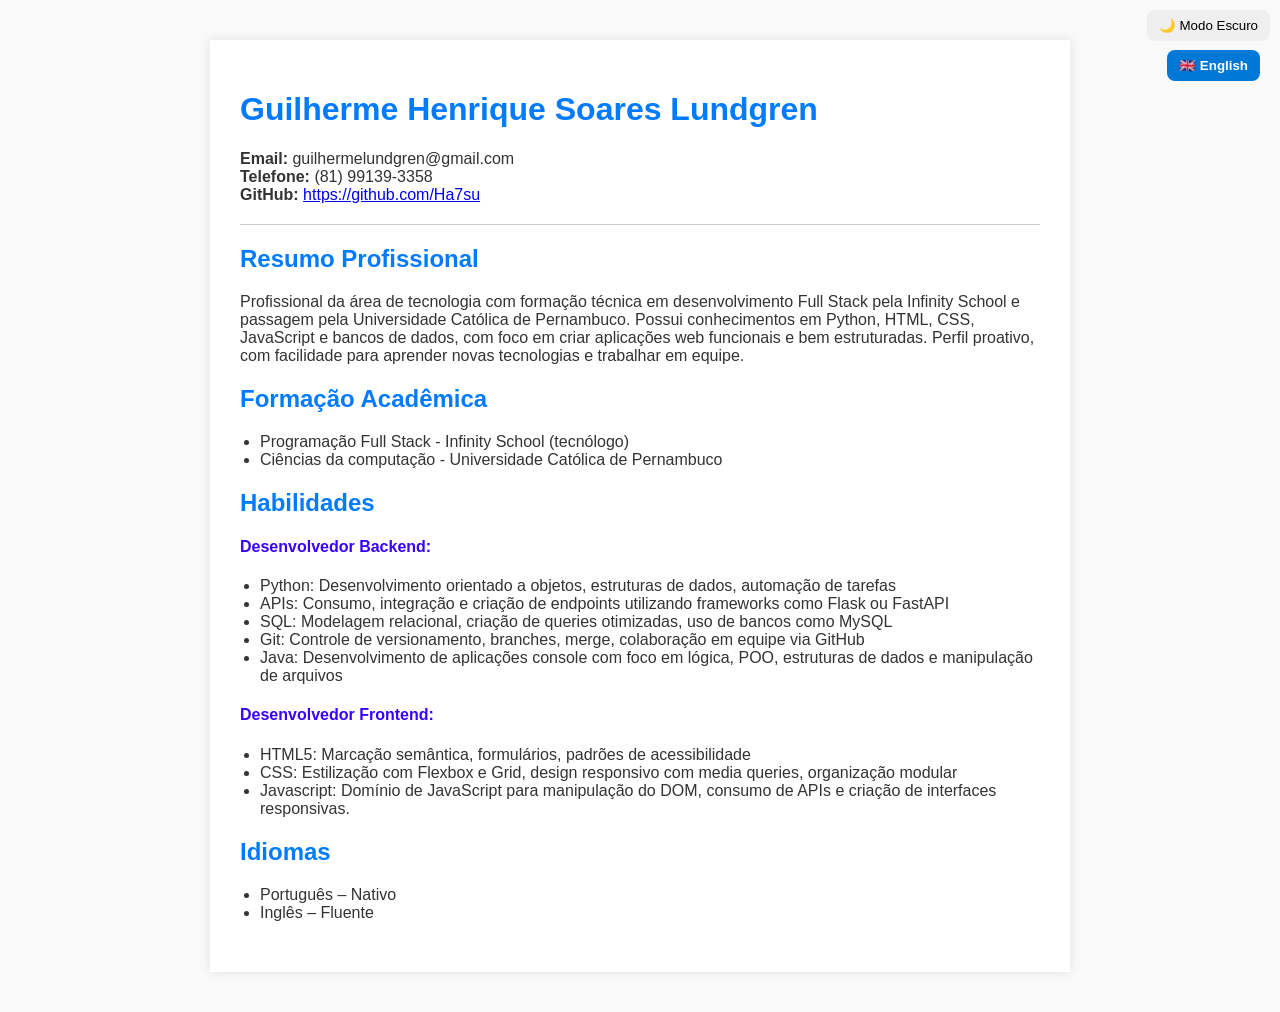
==== index.html @ 064d9575 "Update and rename Curriculo.html to index.html" ====
<html lang="pt-BR">
<head>
  <meta charset="UTF-8">
  <meta name="viewport" content="width=device-width, initial-scale=1.0">
  <title>Currículo - Seu Nome</title>

  <link rel="stylesheet" href="curriculo.css">
</head>
<body>
  <div class="container">
    <h1>Guilherme Henrique Soares Lundgren</h1>

    <button id="toggle-lang">🇬🇧 English</button>
    <button id="toggle-theme">🌙 Modo Escuro</button>

    <p><strong>Email:</strong> guilhermelundgren@gmail.com<br>
       <strong data-pt="Telefone:"
               data-en="Phone Number:">
                Telefone:</strong> (81) 99139-3358<br>
       <strong>GitHub:</strong> <a href="https://github.com/Ha7su">https://github.com/Ha7su</a>
    </p>

    <hr>

    <div class="section">
      <h2 data-pt="Resumo Profissional" data-en="Professional Summary">Resumo Profissional</h2>
      <p data-pt=" Profissional da área de tecnologia com formação técnica em desenvolvimento Full Stack pela Infinity School
      e passagem pela Universidade Católica de Pernambuco. Possui conhecimentos em Python, HTML, CSS, JavaScript
      e bancos de dados, com foco em criar aplicações web funcionais e bem estruturadas. Perfil proativo, 
      com facilidade para aprender novas tecnologias e trabalhar em equipe." 
         data-en="Technology professional with technical training in Full Stack Development from Infinity School and academic 
         experience at Universidade Católica de Pernambuco. Skilled in Python, HTML, CSS, JavaScript, and databases, 
         with a focus on building functional and well-structured web applications. Proactive profile with strong ability to 
         learn new technologies and collaborate effectively in team environments.">   
        Profissional da área de tecnologia com formação técnica em desenvolvimento Full Stack pela Infinity School
         e passagem pela Universidade Católica de Pernambuco. Possui conhecimentos em Python, HTML, CSS, JavaScript
         e bancos de dados, com foco em criar aplicações web funcionais e bem estruturadas. Perfil proativo, 
         com facilidade para aprender novas tecnologias e trabalhar em equipe.
        </p>
    </div>

    <div class="section">
      <h2 data-pt="Formação Acadêmica" data-en="Education">Formação Acadêmica</h2>
      
      <ul>
        <li data-pt="Programação Full Stack - Infinity School (tecnólogo)" 
            data-en="Full Stack Development – Infinity School (Technical Program)">
            Programação Full Stack - Infinity School (tecnólogo)</li>
        <li data-pt="Ciências da computação - Universidade Católica de Pernambuco" 
            data-en="Computer Science – Universidade Católica de Pernambuco">
            Ciências da computação - Universidade Católica de Pernambuco</li>
      </ul>
    </div>

    <div class="section">
      <h2 data-pt="Habilidades" data-en="Skills">Habilidades</h2>
      <h4 data-pt="Desenvolvedor Backend:"
          data-en="Backend Developer:"
          >Desenvolvedor Backend:</h4>
      <ul>
        <li data-pt="Python: Desenvolvimento orientado a objetos, estruturas de dados, automação de tarefas" 
            data-en="Python: Object-oriented programming, data structures, task automation">
            Python: Desenvolvimento orientado a objetos, estruturas de dados, automação de tarefas</li>
        <li data-pt="APIs: Consumo, integração e criação de endpoints utilizando frameworks como Flask ou FastAPI"
            data-en="APIs: Consumption, integration, and creation of endpoints using frameworks such as Flask and FastAPI">
            APIs: Consumo, integração e criação de endpoints utilizando frameworks como Flask ou FastAPI</li>
        <li data-pt="SQL: Modelagem relacional, criação de queries otimizadas, uso de bancos como MySQL"
            data-en="SQL: Relational modeling, optimized query design, experience with databases such as MySQL">
            SQL: Modelagem relacional, criação de queries otimizadas, uso de bancos como MySQL</li>
        <li data-pt="Git: Controle de versionamento, branches, merge, colaboração em equipe via GitHub"
            data-en="Git: Version control, branching, merging, and team collaboration via GitHub">
            Git: Controle de versionamento, branches, merge, colaboração em equipe via GitHub</li>
        <li data-pt="Java: Desenvolvimento de aplicações console com foco em lógica, POO, estruturas de dados e manipulação de arquivos"
            data-en="Java: Development of console applications focused on logic, OOP, data structures, and file handling">
            Java: Desenvolvimento de aplicações console com foco em lógica, POO, estruturas de dados e manipulação de arquivos</li>
      </ul>

      <h4 data-pt="Desenvolvedor Frontend:"
          data-en="Frontend Developer:"
          >Desenvolvedor Frontend:</h4>
      <ul>
        <li data-pt="HTML5: Marcação semântica, formulários, padrões de acessibilidade"
            data-en="HTML5: Semantic markup, form creation, and accessibility standards"
            >HTML5: Marcação semântica, formulários, padrões de acessibilidade</li>
        <li data-pt="CSS: Estilização com Flexbox e Grid, design responsivo com media queries, organização modular"
            data-en="CSS: Styling with Flexbox and Grid, responsive design using media queries, modular organization">
            CSS: Estilização com Flexbox e Grid, design responsivo com media queries, organização modular</li>
        <li data-pt="Javascript: Domínio de JavaScript para manipulação do DOM, consumo de APIs e criação de interfaces responsivas."
            data-en="JavaScript: Proficiency in DOM manipulation, API consumption, and development of responsive user interfaces">
            Javascript: Domínio de JavaScript para manipulação do DOM, consumo de APIs e criação de interfaces responsivas.</li>
      </ul>
    </div>

    <div class="section">
      <h2 data-pt="Idiomas"
          data-en="Languages">
      Idiomas</h2>
      <ul>
        <li data-pt="Português – Nativo"
            data-en="Portuguese – Native">
            Português – Nativo</li>
        <li data-pt="Inglês – Fluente"
            data-en="English – Fluent">
            Inglês – Fluente</li>
      </ul>
    </div>
  </div>

  
  <script src="curriculo.js"></script>
</body>

</html>
---- curriculo.css ----
body {
    font-family: Arial, sans-serif;
    margin: 40px;
    background-color: #f9f9f9;
    color: #333;
}

.container {
    max-width: 800px;
    margin: auto;
    background: #fff;
    padding: 30px;
    box-shadow: 0 0 10px rgba(0,0,0,0.1);
}

h1, h2 {
    color: #007BFF;
}

hr {
    border: none;
    border-top: 1px solid #ccc;
    margin: 20px 0;
}

.section {
    margin-bottom: 20px;
}

ul {
    padding-left: 20px;
}

h4 {
    color: rgb(55, 0, 255);
}

#toggle-theme {
    position: fixed;
    top: 10px;
    right: 10px;
    padding: 8px 12px;
    border: none;
    border-radius: 8px;
    cursor: pointer;
  }

  .dark-mode {
    background-color: #222;
    color: #f5f5f5;

    .container {
        background: #000000;
        box-shadow: 0 0 10px rgb(255, 254, 254);
    }


  }

#toggle-lang {
    position: fixed;
    top: 50px;
    right: 20px;
    border: none;
    background-color: #0078d7;
    color: white;
    padding: 8px 12px;
    border-radius: 8px;
    cursor: pointer;
    font-weight: bold;
  }
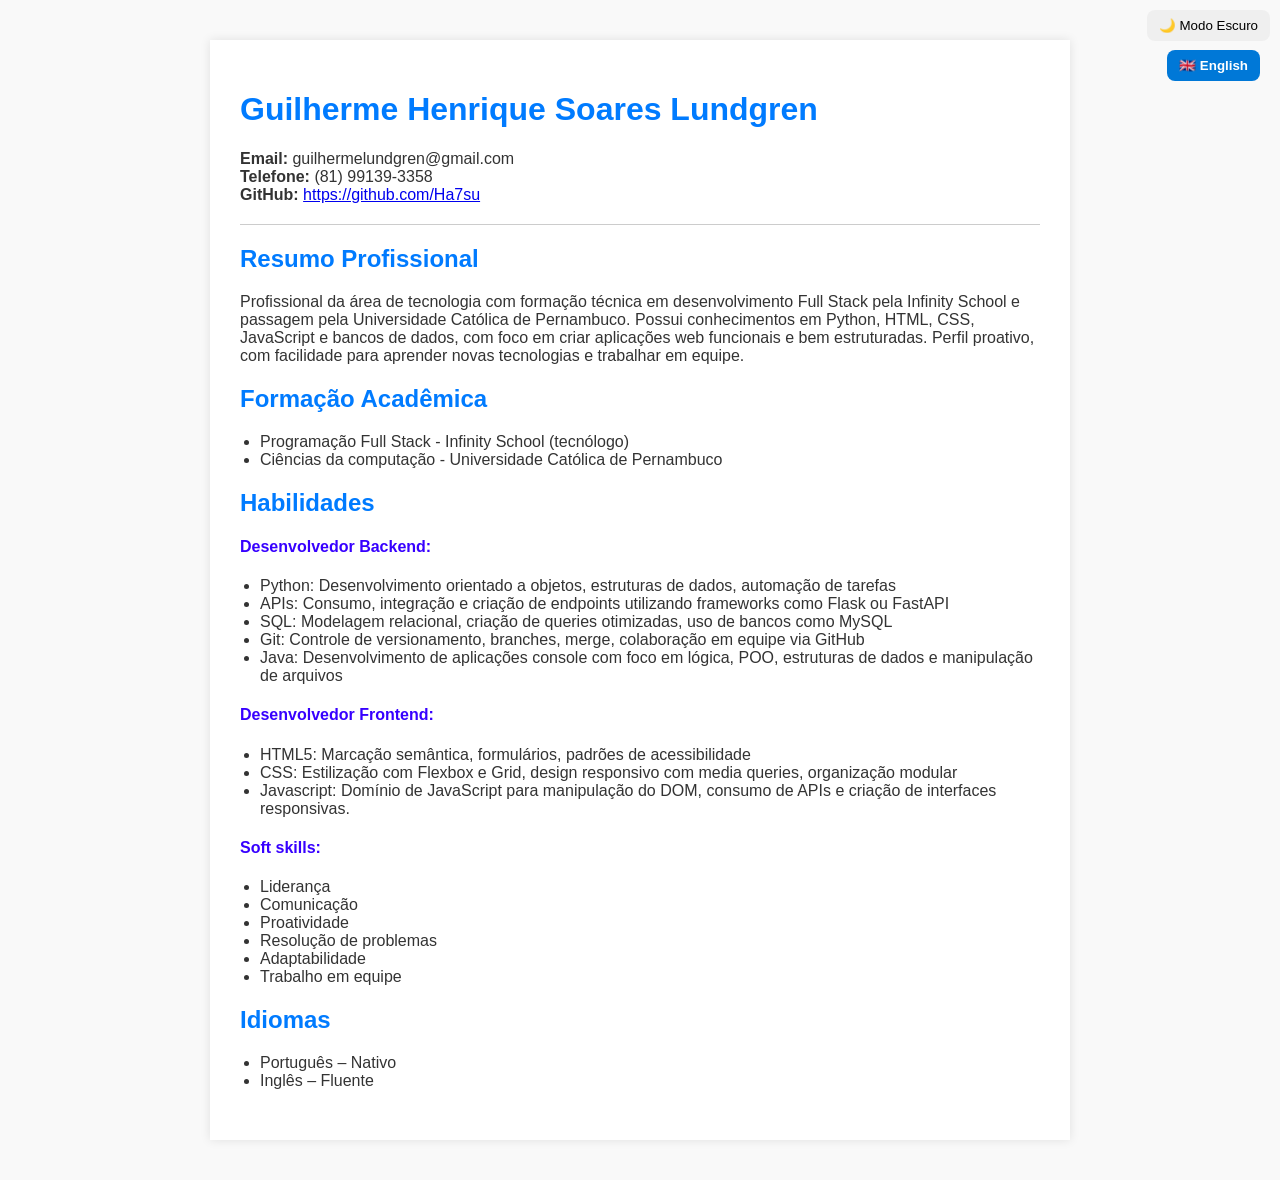
==== commit 60a3e403: "Update index.html" ====
--- a/index.html
+++ b/index.html
@@ -92,6 +92,39 @@
     </div>
 
     <div class="section">
+      <h4 data-pt="Soft skills:"
+          data-en="Soft skills:"
+          >Soft skills:</h4>
+
+      <ul>
+        <li data-pt="Liderança"
+            data-en="Leadership">
+            Liderança
+        </li>
+        <li data-pt="Comunicação"
+            data-en="Communication">
+            Comunicação
+        </li>
+        <li data-pt="Proatividade"
+            data-en="Proactivity">
+            Proatividade
+        </li>
+        <li data-pt="Resolução de problemas"
+            data-en="Problem Solving">
+            Resolução de problemas
+        </li>
+        <li data-pt="Adaptabilidade"
+            data-en="Adaptability">
+            Adaptabilidade
+        </li>
+        <li data-pt="Trabalho em equipe"
+            data-en="Teamwork">
+            Trabalho em equipe
+        </li>
+      </ul>
+     </div>
+
+    <div class="section">
       <h2 data-pt="Idiomas"
           data-en="Languages">
       Idiomas</h2>
@@ -111,3 +144,4 @@
 </body>
 
 </html>
+
